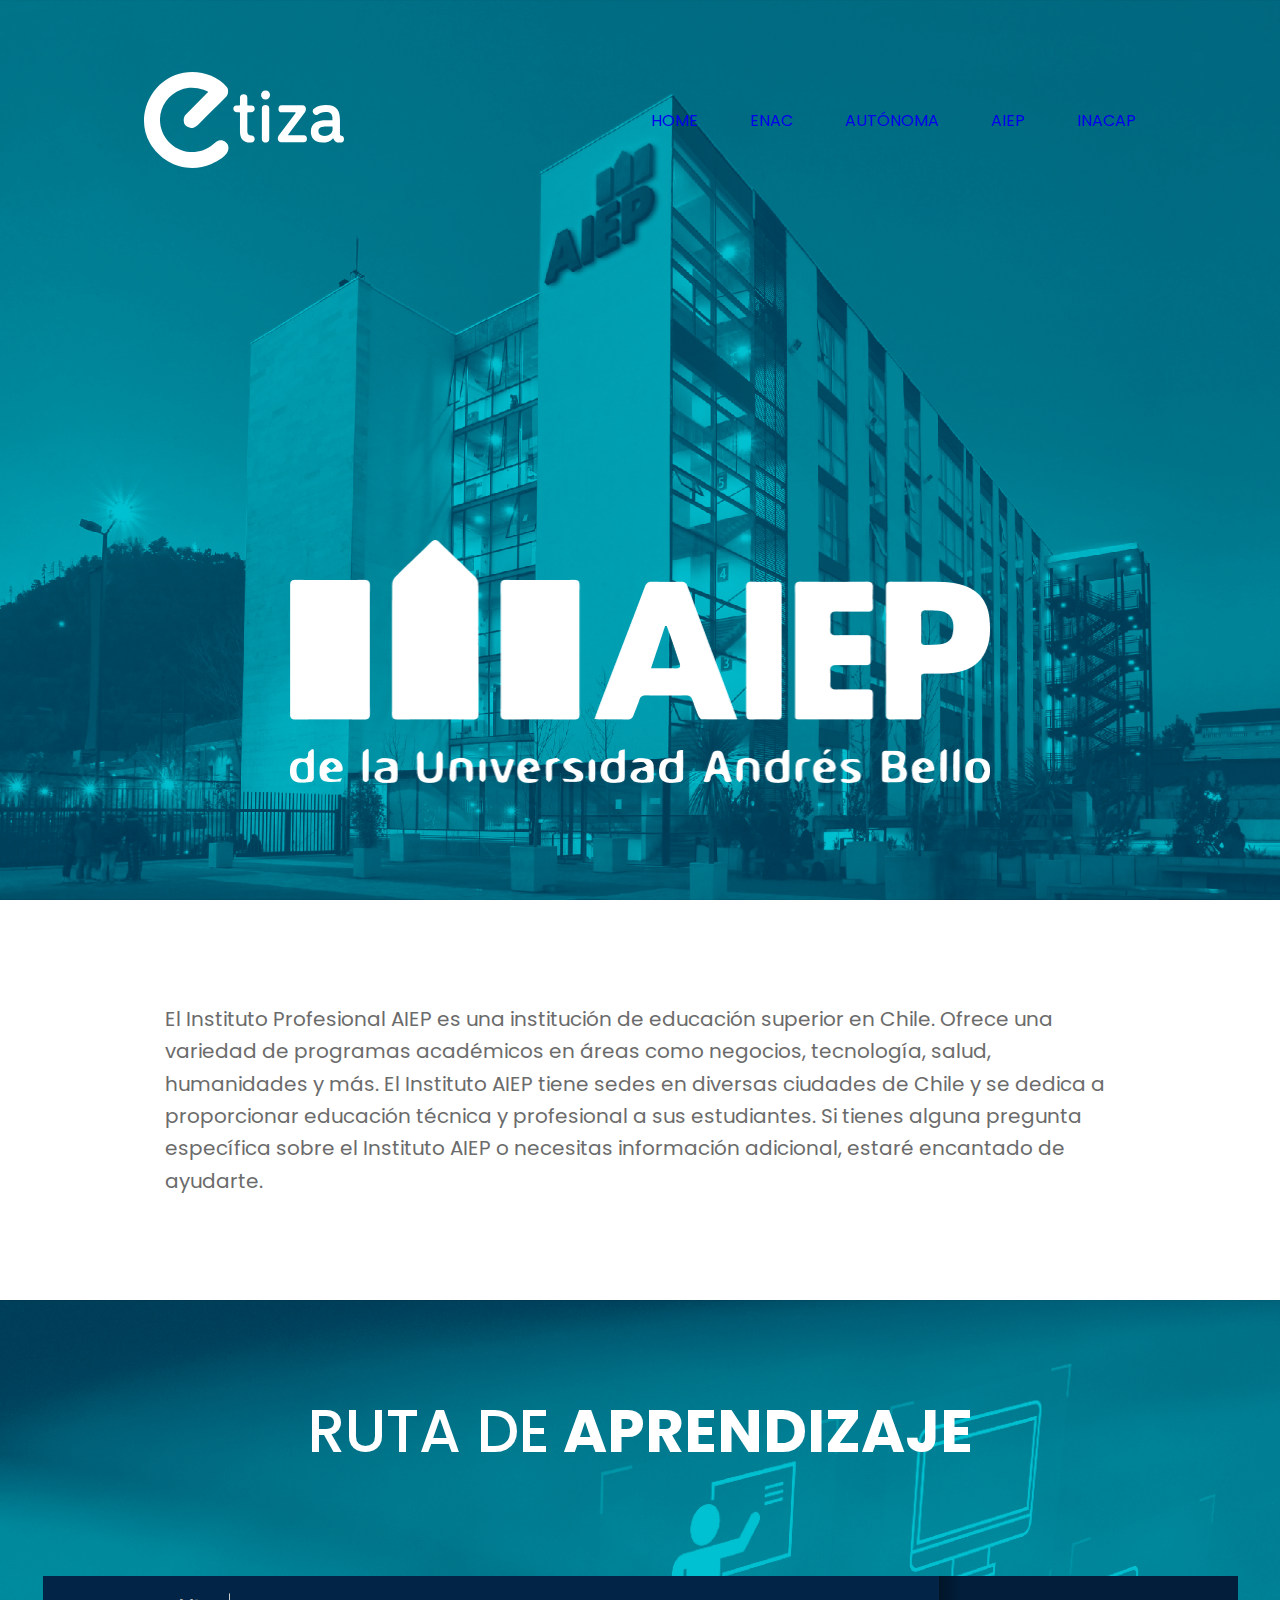
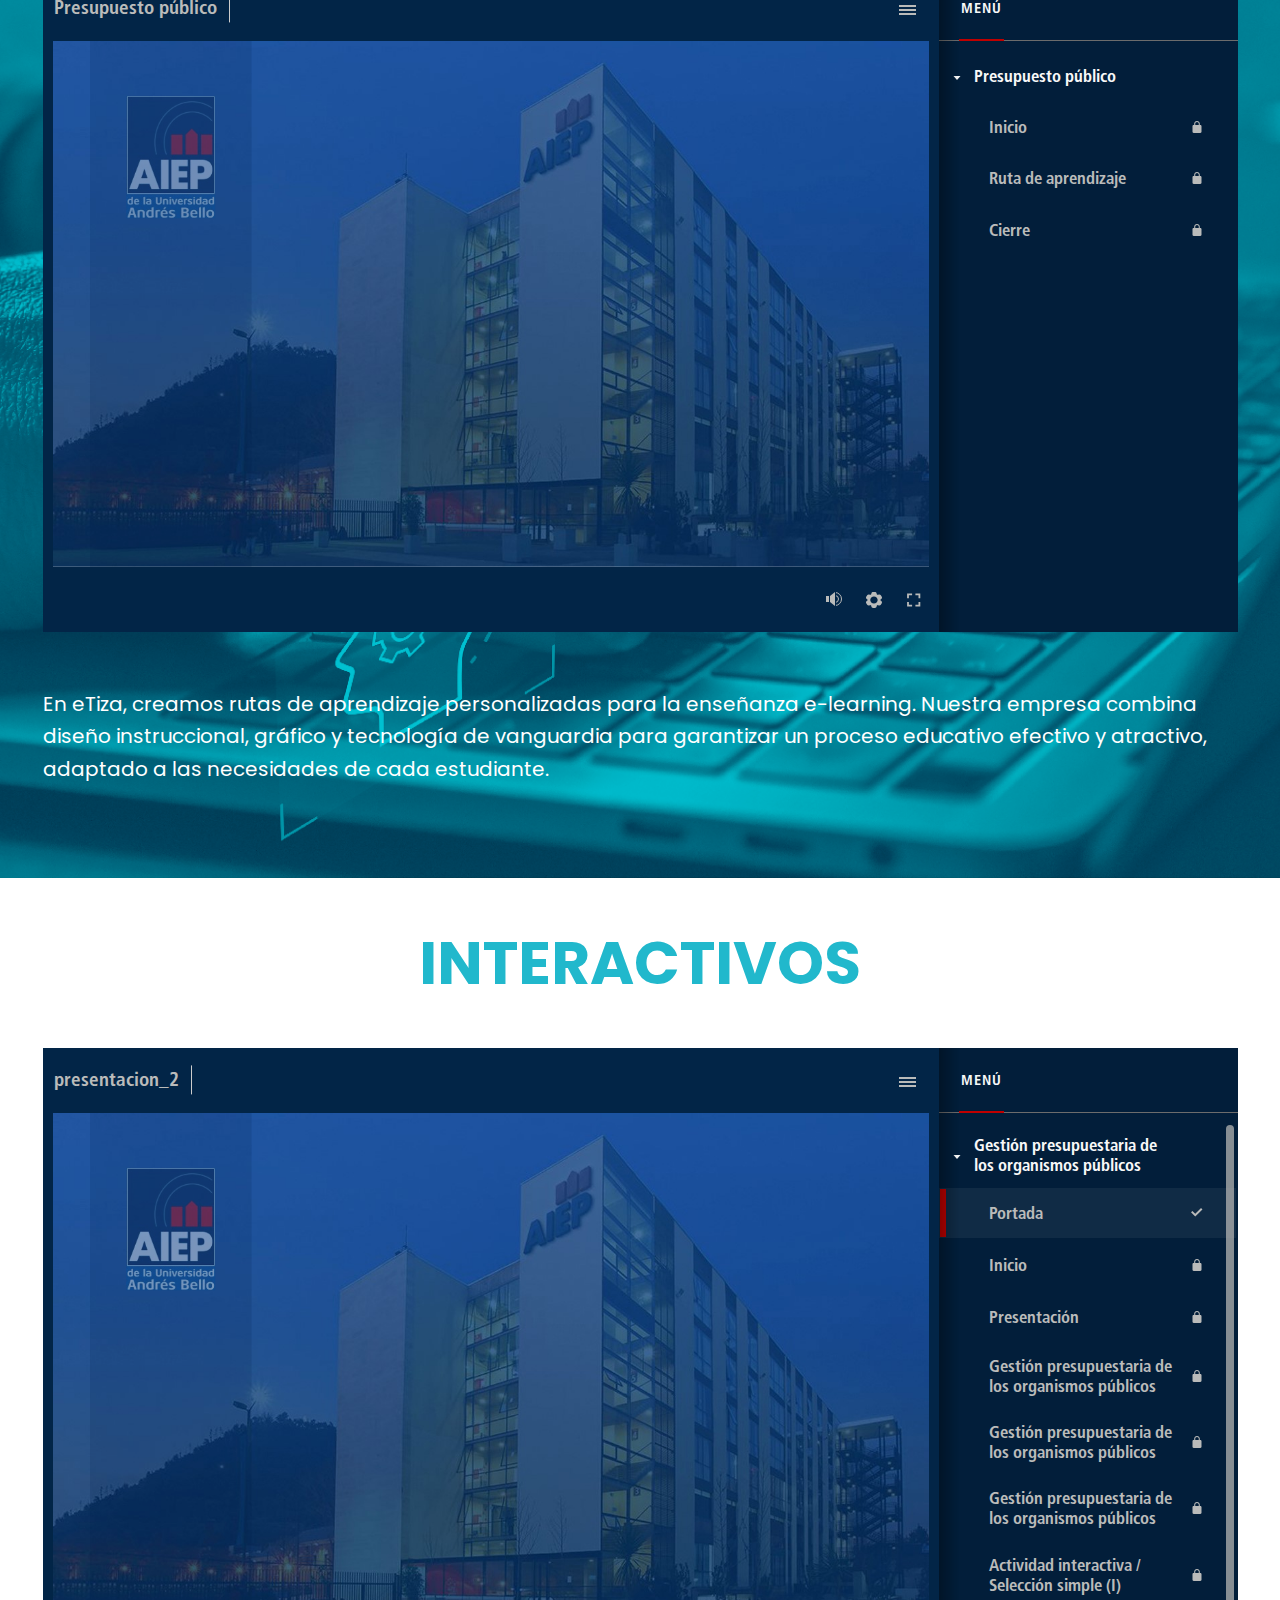
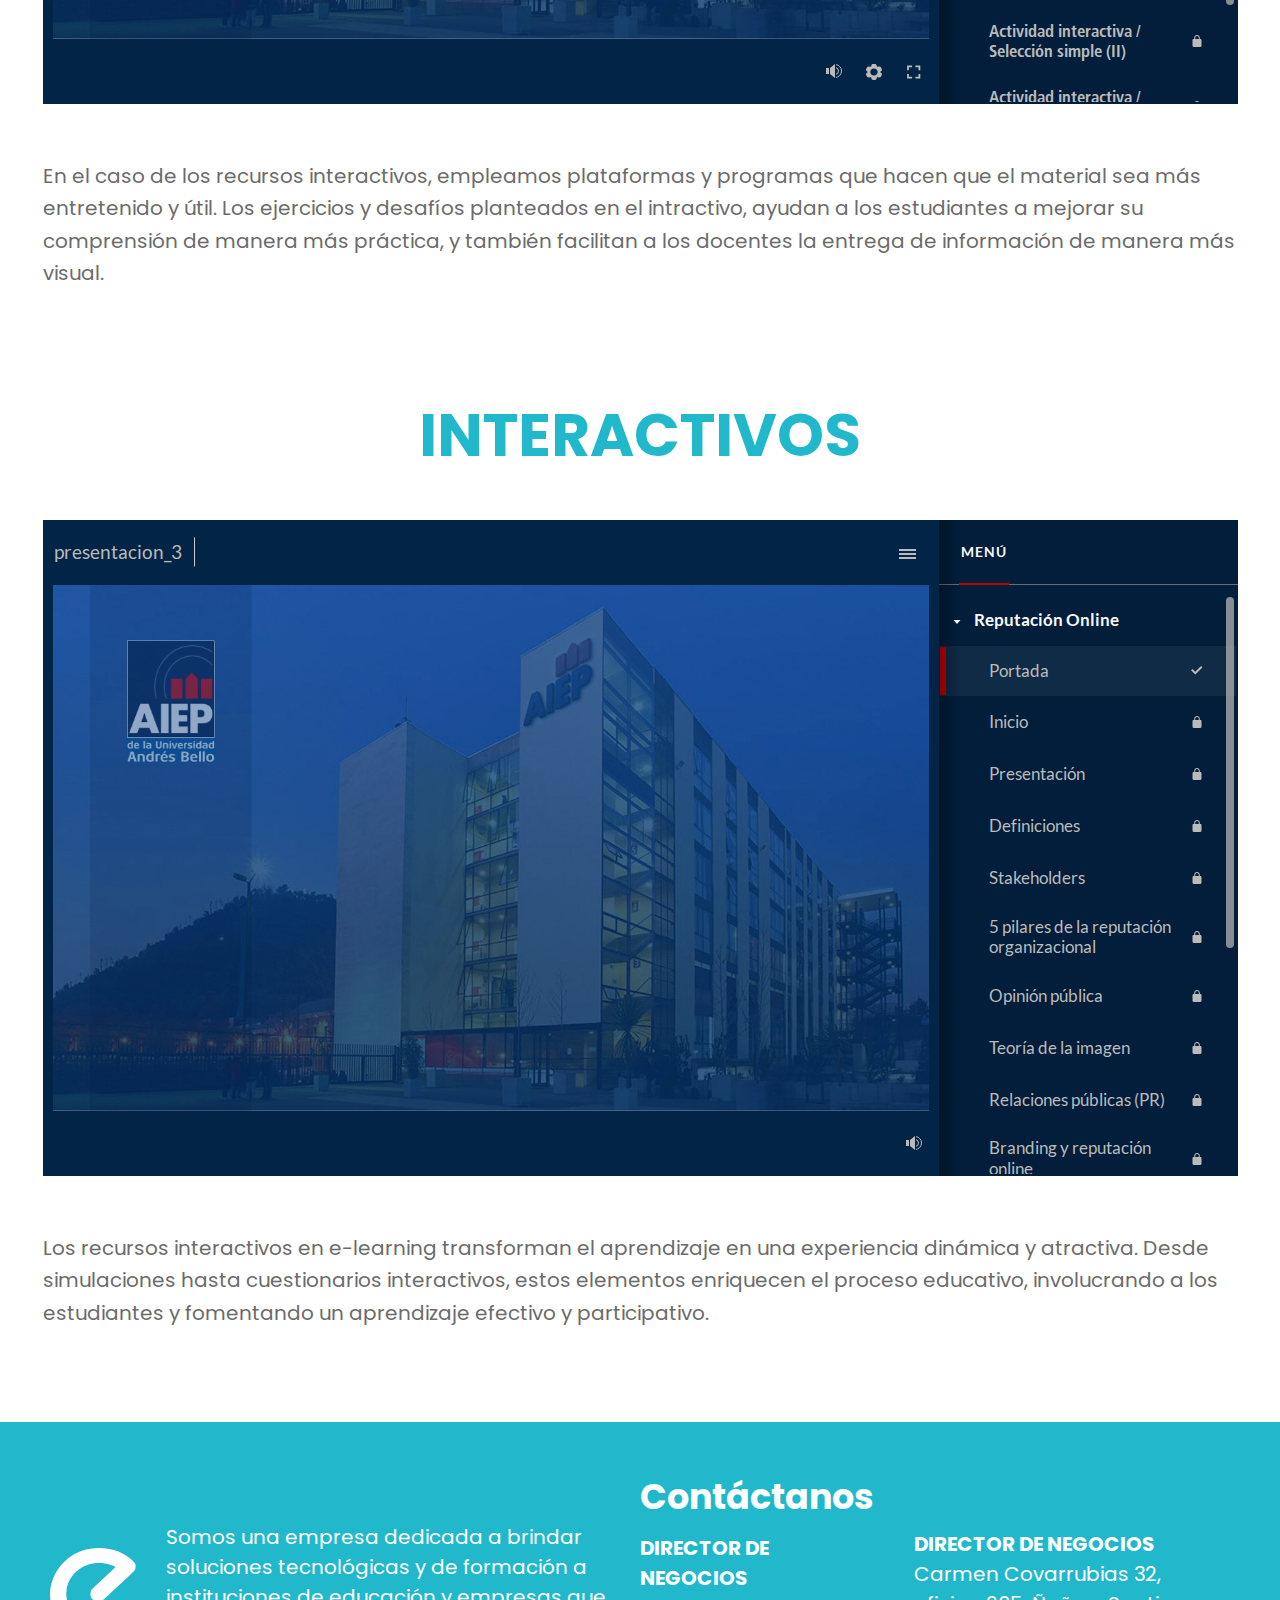
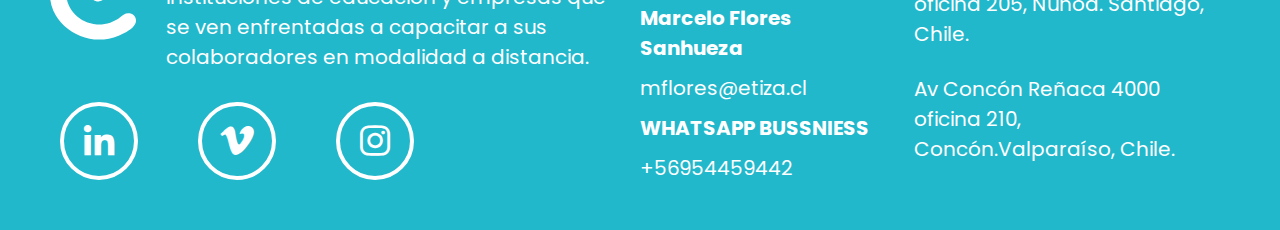
==== AIEP.html @ 7bf3a485 "Primer Commit" ====
<!DOCTYPE html>
<html lang="en">
<head>
    <meta charset="UTF-8">
    <meta name="viewport" content="width=device-width, initial-scale=1.0">
    <title>ETIZA - Portafolio</title>
    <link rel="stylesheet" href="style.css">
    <link href='https://unpkg.com/boxicons@2.1.4/css/boxicons.min.css' rel='stylesheet'>
</head>
<body>
    
   

<!--inicio header y cabezera-->

<header class="myheader">
    <div class="container_logo">
        <img class="iconoheader" src="LOGO_BLANCO.svg">
    <a href="#" class="logo"></a>
    </div>

    <div class="toogle"></div>

    <ul class="menu">
        <li><a href="index.html">home</a></li>
        <li><a href="enac.html">ENAC</a></li>
        <li><a href="autonoma.html">AUTÓNOMA</a></li>
        <li><a href="AIEP.html">AIEP</a></li>
        <li><a href="INACAP.html">INACAP</a></li>
    </ul>
</header> 

<section class="banner_aiep">
    <div class="texto-banner">
        <img src="LOGO AIEP.png">
    </div>

</section>


<!--final header y cabezera-->






<!--inicio descripción-->

<section class="descripción">
    <p>El Instituto Profesional AIEP es una institución de educación superior en Chile. Ofrece una variedad de programas académicos en áreas como negocios, tecnología, salud, humanidades y más. El Instituto AIEP tiene sedes en diversas ciudades de Chile y se dedica a proporcionar educación técnica y profesional a sus estudiantes. Si tienes alguna pregunta específica sobre el Instituto AIEP o necesitas información adicional, estaré encantado de ayudarte.</p>
</section>

<!--fin descripción-->


<!--inicio ruta-->

<section class="ruta">

    <div class="titulo_ruta">
        <h2>RUTA DE<span> APRENDIZAJE</span></h2>
    </div>

    <div class="ruta_de_aprendizaje">
        <iframe src="presentacion/story.html" width="1195px" height="656px" frameborder="0"></iframe>
    </div>

    <div class="texto_ruta">
    <p>En eTiza, creamos rutas de aprendizaje personalizadas para la enseñanza e-learning. Nuestra empresa combina diseño instruccional, gráfico y tecnología de vanguardia para garantizar un proceso educativo efectivo y atractivo, adaptado a las necesidades de cada estudiante.</p>
    </div>

</section>




<!--final ruta-->


<!--inicio interactivo-->

<section class="interactivo">

    <div class="titulo_interactivo">
        <h2>INTERACTIVOS</h2>
    </div>

    <div class="cuadro_interactivo">
        <iframe src="presentacion_2/story.html" width="1195px" height="656px" frameborder="0"></iframe>

    </div>

    <div class="texto_interactivo">
        <p>En el caso de los recursos interactivos, empleamos plataformas y programas que hacen que el material sea más entretenido y útil. Los ejercicios y desafíos planteados en el intractivo, ayudan a los estudiantes a mejorar su comprensión de manera más práctica, y también facilitan a los docentes la entrega de información de manera más visual.</p>
    </div>

</section>

<!--final interactivo-->


<!--inicio interactivo-->

<section class="interactivo">

    <div class="titulo_interactivo">
        <h2>INTERACTIVOS</h2>
    </div>

    <div class="cuadro_interactivo">
        <iframe src="presentacion_3/story.html" width="1195px" height="656px" frameborder="0"></iframe>

    </div>

    <div class="texto_interactivo">
        <p>Los recursos interactivos en e-learning transforman el aprendizaje en una experiencia dinámica y atractiva. Desde simulaciones hasta cuestionarios interactivos, estos elementos enriquecen el proceso educativo, involucrando a los estudiantes y fomentando un aprendizaje efectivo y participativo.</p>
    </div>

</section>

<!--final interactivo-->



<!--inicio footer-->

<section class="footer">

    <div class="footer_izq">

<div class="logoytexto">

        <div class="logo_footer">
        <img class="logo_e" src="E.svg">
        </div>

        <div class="texto_footer">
        <p>Somos una empresa dedicada a brindar soluciones tecnológicas y de formación a instituciones de educación y empresas que se ven enfrentadas a capacitar a sus colaboradores en modalidad a distancia.</p>
        </div>


    </div>

        <div class="social_footer">
            <a href="https://www.linkedin.com/company/etiza/"><i class='bx bxl-linkedin'></i></a>
            <a href="https://vimeo.com/etiza"><i class='bx bxl-vimeo' ></i></a>
            <a href="https://www.instagram.com/etiza.cl/"><i class='bx bxl-instagram' ></i></a>
        </div>

    </div>



    <div class="footer_der">

        <div class="texto_footer derecho">

            <div class="lado1">

                <div class="titulo_footer">
                <h2>Contáctanos</h2>
                </div>

                <p><span>DIRECTOR DE NEGOCIOS</span></p>
                <p><span>Marcelo Flores Sanhueza</span></p>
                <p>mflores@etiza.cl</p>

                <p><span>WHATSAPP BUSSNIESS</span></p>
                <p>+56954459442</p>

            </div>

            <div class="lado2">

                <p><span>DIRECTOR DE NEGOCIOS</span></p>
                <p>Carmen Covarrubias 32, oficina 205, Ñuñoa. Santiago, Chile.</p><br>
                <p>Av Concón Reñaca 4000 oficina 210, Concón.Valparaíso, Chile.</p>
            </div>

        </div>




    </div>




    <div class="derecha">
        
    </div>





</section>





<!--final footer-->






    <!--js de menú-->

<script src="script.js"></script>

</body>
</html>
---- style.css ----
@import url('https://fonts.googleapis.com/css2?family=Poppins:wght@300;400;500;600;700;800;900&display=swap');

*{
    margin: 0;
    padding: 0;
    box-sizing: border-box;
    font-family: 'Poppins', sans-serif;
    text-decoration: none;
    transition: all 0.5s ease;
}
:root{
    --celeste: #21B8CC;
    --gris-oscuro: #5D5D5D;
    --gris-claro: D9D9D9;
}

html{
    scroll-behavior: smooth;
}

body{
    position: relative;
    opacity: 0;
    transition: opacity 0.5s;
     /* Add this line to make sure the body can act as a reference for z-index */
}
main{
    display:block;
}


/* cabezera */

.banner{
    position: relative;
    min-height: 100vh;
    background: url(imagen2.png);
    background-size: cover;
    background-position: center;
    display: flex;
    justify-content: center;
    align-items: center;
    
}

.banner_enac{
    position: relative;
    min-height: 100vh;
    background: url(ENAC\ 1.png);
    background-size: cover;
    background-position: center;
    display: flex;
    justify-content: center;
    align-items: center; 
}

.banner_autonoma{
    position: relative;
    min-height: 100vh;
    background: url(AUTONOMA2.png);
    background-size: cover;
    background-position: center;
    display: flex;
    justify-content: center;
    align-items: center; 
}

.banner_aiep{
    position: relative;
    min-height: 100vh;
    background: url(AIEP2.png);
    background-size: cover;
    background-position: center;
    display: flex;
    justify-content: center;
    align-items: center; 
}

.banner_inacap{
    position: relative;
    min-height: 100vh;
    background: url(INACAP2.png);
    background-size: cover;
    background-position: center;
    display: flex;
    justify-content: center;
    align-items: center; 
}


.texto-banner{
    margin-top: 430px;
    height: 0 auto;
}

.texto-banner img{
    width: 700px;
}

.banner h3{
    color: #FFF;
    text-align: center;
    font-size: 40px;
    font-style: normal;
    font-weight: 400;
    line-height: normal;
    text-transform: uppercase;
    margin: 14px;
}

.banner h2{
    color: #FFF;
    text-align: center;
    font-family: Poppins;
    font-size: 40px;
    font-style: normal;
    font-weight: 700;
    line-height: normal;
    text-transform: uppercase;
    margin: 14px;
}

.banner h1{
    color: #FFF;
text-align: center;
font-family: Poppins;
font-size: 100px;
font-style: normal;
font-weight: 700;
line-height: normal;
text-transform: uppercase;
width: 977px;
height: 271px;
flex-shrink: 0;
}

header{
    position: fixed;
    width: 100%;
    top: 0;
    left: 0;
    display: flex;
    flex-direction: row;
    justify-content: space-evenly;
    padding: 20px 20px 0 20px;
    margin-bottom: 50px;
    z-index: 1000;
    gap: 30px;
}
.myheader {
    display: flex;
    flex-direction: row;
    align-content: center;
}

.toogle{
    visibility: hidden;
}

.menu ul{
    display: flex;
    flex-direction: row;
}

.menu ul li a:hover{
    font-weight: 500;
}

.container_logo {
    width: 200px;
    height: 200px;
    display: flex;
    justify-content: center;
    align-items: center;
}
.container_logo img {
    max-width: 100%;

    width: auto;
    height: auto;
}

header ul{
    align-items: flex-start;
    gap:52px;
    list-style: none;
    display: inline-flex;
    align-items: center;
}

header ul li{
    text-transform: uppercase;
}

header ul li a{
    position: relative;
    transition: all 0.2s;
}
.myheader a:visited {
    color: inherit;
    text-decoration: inherit;
}

header ul li a:hover{
    
    font-weight: bold;
}





/* quienes somos */

.quienes-somos{
    height: 750px;
    display: flex;
    justify-content: center;
    background: white;
    padding-top: 40px;
    
}
.contenido-quienes-somos{
    margin: 90px;
}

.titulo-quienes-somos h2{
    color: #6B6B6B;
    font-size: 60px;
    font-style: normal;
    font-weight: 400;
    line-height: normal;
}

.titulo-quienes-somos span{
    color: #21B8CC;
    font-family: Poppins;
    font-size: 60px;
    font-style: normal;
    font-weight: 700;
    line-height: normal;
}

.texto-quienes-somos{
    width: 583px;
    height: 246px;
    margin-right: 30px;
}

.texto-quienes-somos p{
    color: #6B6B6B;
    font-size: 20px;
    font-style: normal;
    font-weight: 400;
    line-height: 162.5%; 
}

.imagen-quienes-somos{
    margin-top: 120px;
}

.imagen-quienes-somos img{
    border-radius: 36px;
}

.pagina {
    opacity: 1;
    transition: opacity 0.5s ease-in-out;
}
.pagina.hidden {
    opacity: 0;
}

/* servicios */

.servicio{
    background: url(imagen3.png);
    background-size: cover;
    background-position: center;
    height: 1074px;
    
}

.cabezera-servicio{
    text-align: center;
    padding: 40px;
    
}

.cabezera-servicio h2{
    color: #FFF;
    text-align: center;
    font-family: Poppins;
    font-size: 60px;
    font-style: normal;
    font-weight: 400;
    line-height: normal;
    text-transform: uppercase;
}

.cabezera-servicio span{
    color: #FFF;
    font-family: Poppins;
    font-size: 60px;
    font-style: normal; 
    font-weight: 700;
    line-height: normal;
    text-transform: uppercase;
}

.contenido{
    display: flex;
    justify-content: center;   
}

.serviciobox{
    display: flex;
    justify-content: center;
    align-items: center;
    background: #6B6B6B;
    width: 580px;
    height: 338px;
    padding: 20px 20px;
    margin: 57px 30px;
    
}

.serviciobox img{
    width: 180px;
}

.izq h3{
    color: #FFF;
font-family: Poppins;
font-size: 25px;
font-style: normal;
font-weight: 700;
line-height: 162.5%; /* 40.625px */
text-transform: uppercase;
}

.izq p{
    color: #FFF;
font-family: Poppins;
font-size: 20px;
font-style: normal;
font-weight: 400;
line-height: 162.5%; /* 32.5px */
}




/* nuestros clientes */

.clientes{
    padding-bottom: 70px;
}

.titulo-cliente{
    margin: 80px ;
}

.titulo-cliente h2{
    color: #6B6B6B;
    text-align: center;
    font-family: Poppins;
    font-size: 60px;
    font-style: normal;
    font-weight: 400;
    line-height: normal;
    text-transform: uppercase;
}

.titulo-cliente span{
    color: #21B8CC;
    font-family: Poppins;
    font-size: 60px;    
    font-style: normal;
    font-weight: 700;
    line-height: normal;
    text-transform: uppercase;
}

.link-cliente{
    width: 1220px;
    margin: 0 auto;
    display: flex;
    flex-direction: row;
    justify-content: space-between;
    padding: 0 90px 0 90px;
}
.link-cliente .izquierda {
    display: flex;
    flex-direction: column;
    gap: 30px;
}
.link-cliente .derecha{
    display: flex;
    flex-direction: column;
    gap: 30px;
}
.enac a:hover{
    content: url(enac_hover.png);
    transition: all 25s ease-in;
}

.autonoma a:hover{
    content: url(autonoma_hover.png);
}

.aiep a:hover{
    content: url(aiep_hover.png);
}

.inacap a:hover{
    content: url(inacap_hover.png);
}


.titulo-exito{
    margin: 30px 80px;
    text-align: center;
}

.titulo-exito h2{
    color: #6B6B6B;
    text-align: center;
    font-family: Poppins;
    font-size: 60px;
    font-style: normal;
    font-weight: 400;
    line-height: normal;
    text-transform: uppercase;
}

.titulo-exito span{
    color: #21B8CC;
    font-family: Poppins;
    font-size: 60px;
    font-style: normal;
    font-weight: 700;
    line-height: normal;
    text-transform: uppercase;
}


.cliente-fila{
    width: 100%;
    height: 85.283px;
    display: flex;
    align-items: center;
    justify-content: center;
    padding: 40px;
}

.cliente-fila img{
    margin: 40px 20px;
    
}





/* contacto */

.contacto{
    background: #5E5E5E;
    padding: 20px 0;
    width: 100%;
    justify-content: center; /* Centra horizontalmente */
    align-items: center; /* Centra verticalmente */
    height: 90vh;
    margin: 0 auto;
    display: flex;
    flex-direction: column;
    
}

.titulo-contacto{
    
    text-align: center;
    padding: 72px;
}


.titulo-contacto h2{
    color: #FFF;
text-align: center;
font-family: Poppins;
font-size: 60px;
font-style: normal;
font-weight: 700;
line-height: normal;
text-transform: uppercase;
}


.informacion{
    width: 50%;
    display: flex;
    flex-direction: row;
    gap: 40px;
    
}

.cont_contacto{
    display: flex;
    flex-direction: row;
    gap: 40px;
}

.iconos{
    display:flex;
    flex-direction: column;
    gap: 70px;
    padding-top: 70px;
    justify-content: flex-start;
}

.titulo h3{
    color: #FFF;
font-family: Poppins;
font-size: 25px;
font-style: normal;
font-weight: 700;
line-height: 162.5%; /* 40.625px */
text-transform: uppercase;
}

.texto-informacion{
    display: flex;
    flex-direction: column;
    gap: 20px;
    

}

.texto-informacion p{
    color: #FFF;
font-family: Poppins;
font-size: 20px;
font-style: normal;
font-weight: 300;
line-height: 162.5%;
}

.texto-informacion h3{
    color: #21B8CC;
font-family: Poppins;
font-size: 20px;
font-style: normal;
font-weight: 700;
line-height: 162.5%; /* 32.5px */
}

.iconos i{
    color: #fff;
    font-size: 40px;
}

.formulario{
    width: 100%;
    display: flex;
    flex-direction: column;
    align-items: center;
}

.formulario input{
    width: 828px;
height: 70px;
flex-shrink: 0;
background: #474646;
box-shadow: none;
margin: 20px 0px;
transition: all 0.5s ease;
border-style: none;
}

.formulario input::placeholder{
    color: #FFF;
text-align: left;
font-family: Poppins;
font-size: 20px;
font-style: normal;
font-weight: 300;
line-height: normal;
text-transform: capitalize;
opacity: 0.5;
padding: 20px;
}

.formulario textarea{
    width: 828px;
height: 316px;
flex-shrink: 0;
background: #474646;
border-style: none;
}

.formulario textarea::placeholder{
    color: #FFF;
    text-align: left;
    font-family: Poppins;
    font-size: 20px;
    font-style: normal;
    font-weight: 300;
    line-height: normal;
    text-transform: capitalize;
    opacity: 0.5;
    padding: 20px;
}

.formulario input[type="submit"]{
    width: 214px;
height: 79px;
background: #21B8CC;
color: #FFF;
text-align: center;
font-family: Poppins;
font-size: 30px;
font-style: normal;
font-weight: 700;
line-height: normal;
text-transform: uppercase;
border-style: none;
}

.formulario input[type="submit"]:hover{
    background: #FFF;
    color: #21B8CC;
}

.formulario input,[type="text"]{
    font-family: Arial, sans-serif;
    font-size: 20px;
    color: #afadad;
    padding-left: 10px;
}

.formulario textarea,[type="text"]{
    font-family: Arial, sans-serif;
    font-size: 20px;
    color: #afadad;
    padding: 10px;
}



/* footer */

.footer{
    background: #21B8CC;
    display: flex;
    flex-direction: row;
    justify-content: space-evenly;
    height: auto;
    padding: 40px;
    
}

.footer_izq{
    width: 580px;
    display: flex;
    flex-direction: column;
    gap: 20px;
    padding-top: 20px;
}

.footer_der{
    width: 580px;
    display: flex;
}

.logoytexto{
    display: flex;
    flex-direction: row;
    gap: 30px;
    align-items: center;
    padding-top: 40px;
}



.texto_footer p{
    color: #FFF;
font-family: Poppins;
font-size: 20px;
font-style: normal;
font-weight: 400;
line-height: normal;
}

.texto_footer h2{
    color: #FFF;
font-family: Poppins;
font-size: 35px;
font-style: normal;
font-weight: 700;
line-height: normal;
}

.texto_footer span{
    font-weight: bolder;
}

.social_footer {
    color: #fff;
    font-size: 40px;
    gap: 60px;
    padding: 10px;
    display: flex;
    flex-direction: row;
    transition: all 0.3s ease;
}

.social_footer i{
    border: 4px solid white;
    border-radius: 50px;
    padding: 15px;
}

.social_footer a{
    color: #fff;
}

.social_footer i:hover{
    background: white;
    color: #21B8CC;
}

.derecho{
    display: flex;
    flex-direction: row;
    align-items: center;
    gap: 40px;
}

.lado1{
    display: flex;
    flex-direction: column;
    gap: 10px;
}

.lado2{
    padding-top: 40px;
}

/*_____________________________________________________________

ENAC y AUTONOMA______________

_________________________________________________________*/

/*descripcion*/

.descripción{
    width: 950px;
height: 246px;
display: flex;
justify-content: center;
align-items: center;
margin: 0 auto;
padding:  200px 0px;


}

.descripción p{
    color: #6B6B6B;
font-family: Poppins;
font-size: 20px;
font-style: normal;
font-weight: 400;
line-height: 162.5%; /* 32.5px */
}


/*animaciones*/

.animaciones{
    position: relative;
    min-height: 100vh;
    background: url(imagen3.png);
    background-size: cover;
    background-position: center;
}

.titulo_animaciones{
    text-align: center;
    padding: 40px;
}

.titulo_animaciones span{
    color: #FFF;
    text-align: center;
    font-family: Poppins;
    font-size: 60px;
    font-style: normal;
    font-weight: 700;
    line-height: normal;
    text-transform: uppercase;
}

.titulo_animaciones h2{
    color: #FFF;
font-family: Poppins;
font-size: 60px;
font-style: normal;
font-weight: 400;
line-height: normal;
text-transform: uppercase;
}

.videos{
    width: 1195px;
    height: 656px;
    margin: 0 auto;
}

.texto_animaciones{
    width: 1195px;
    height: 246px;
    margin: 0 auto;
    padding: 56px 0;
}

.texto_animaciones p{
    color: #FFF;
font-family: Poppins;
font-size: 20px;
font-style: normal;
font-weight: 400;
line-height: 162.5%; /* 32.5px */
}

/*interactivo*/

.titulo_interactivo{
    text-align: center;
    padding: 40px;
}

.titulo_interactivo h2{
    color: #21B8CC;
text-align: center;
font-family: Poppins;
font-size: 60px;
font-style: normal;
font-weight: 700;
line-height: normal;
text-transform: uppercase;
}

.titulo_interactivo span{
    color: #666;
font-family: Poppins;
font-size: 60px;
font-style: normal;
font-weight: 400;
line-height: normal;
text-transform: uppercase;
}

.cuadro_interactivo{
    width: 1195px;
    height: 656px;
    margin: 0 auto;
}

.texto_interactivo{
    width: 1195px;
    height: 246px;
    margin: 0 auto;
    padding: 56px 0;
}

.texto_interactivo p{
    color: #6B6B6B;
font-family: Poppins;
font-size: 20px;
font-style: normal;
font-weight: 400;
line-height: 162.5%; /* 32.5px */
}


/*infografia*/

.titulo_infografia{
    text-align: center;
    padding: 40px;
}

.titulo_infografia h2{
    color: #21B8CC;
text-align: center;
font-family: Poppins;
font-size: 60px;
font-style: normal;
font-weight: 700;
line-height: normal;
text-transform: uppercase;
}

.pdf{
    display: flex;
    gap: 25px;
    justify-content: center;
}

.texto_infografia{
    width: 1195px;
    height: 246px;
    margin: 0 auto;
    padding: 56px 0;
}

.texto_infografia p{
    color: #6B6B6B;
font-family: Poppins;
font-size: 20px;
font-style: normal;
font-weight: 400;
line-height: 162.5%; /* 32.5px */
}

.pdf_cuadro img{
    transition: transform 0.2s;
}

.pdf_cuadro img:hover{
    transform: scale(0.9); 
}




/*apuntes*/

.titulo_apuntes{
    text-align: center;
    padding: 40px;
}

.titulo_apuntes h2{
    color: #5E5E5E;
text-align: center;
font-family: Poppins;
font-size: 60px;
font-style: normal;
font-weight: 500;
line-height: normal;
text-transform: uppercase;
}

.titulo_apuntes span{
    color: #21B8CC;
font-family: Poppins;
font-size: 60px;
font-style: normal;
font-weight: 700;
line-height: normal;
text-transform: uppercase;
}

.texto_apuntes{
    width: 1195px;
    height: 246px;
    margin: 0 auto;
    padding: 56px 0;
}

.texto_apuntes p{
    color: #6B6B6B;
font-family: Poppins;
font-size: 20px;
font-style: normal;
font-weight: 400;
line-height: 162.5%; /* 32.5px */
}

/*_____________________________________________________________

AIEP______________

_________________________________________________________*/

.ruta{
    
    min-height: 100vh;
    background: url(imagen3.png);
    background-size: cover;
    background-position: center;
    padding-top: 30px;
}

.titulo_ruta{
    width: 1195px;
    height: 246px;
    margin: 0 auto;
    padding: 56px 0;
}

.titulo_ruta h2{
    color: #fff;
text-align: center;
font-family: Poppins;
font-size: 60px;
font-style: normal;
font-weight: 500;
line-height: normal;
text-transform: uppercase;
}

.titulo_ruta span{
    color: #fff;
font-family: Poppins;
font-size: 60px;
font-style: normal;
font-weight: 700;
line-height: normal;
text-transform: uppercase;
}

.ruta_de_aprendizaje{
    width: 1195px;
    height: 656px;
    margin: 0 auto;
}

.texto_ruta{
    width: 1195px;
    height: 246px;
    margin: 0 auto;
    padding: 56px 0;
}

.texto_ruta p{
    color: #FFF;
font-family: Poppins;
font-size: 20px;
font-style: normal;
font-weight: 400;
line-height: 162.5%; /* 32.5px */
}


/*_____________________________________________________________

INACAP______________

_________________________________________________________*/

.titulo_articulate{
    width: 100%;
    height: 246px;
    display: flex;
    flex-direction: column;
    padding: 56px 0;
    align-items: center;
    justify-content: center;
    align-content: center;
}

.titulo_articulate h2{
    color: #666;
font-family: Poppins;
font-size: 60px;
font-style: normal;
font-weight: 400;
line-height: normal;
text-transform: uppercase;
}

.titulo_articulate span{
    color: #21B8CC;
text-align: center;
font-family: Poppins;
font-size: 60px;
font-style: normal;
font-weight: 700;
line-height: normal;
text-transform: uppercase;
}

/*_____________________________________________________________

______________MOVIL______________

_________________________________________________________*/

@media (max-width: 1024px){

    /*H E A D E R*/

    .texto-banner h3{
color: #FFF;
text-align: center;
font-family: Poppins;
font-size: 21.574px;
font-style: normal;
font-weight: 400;
line-height: normal;
text-transform: uppercase;
align-content: center;
justify-content: center;
    }

    .texto-banner h2{
        color: #FFF;
text-align: center;
font-family: Poppins;
font-size: 21.574px;
font-style: normal;
font-weight: 700;
line-height: normal;
text-transform: uppercase;
    }

    .texto-banner h1{
        color: #FFF;

text-align: center;
font-family: Poppins;
font-size: 40.991px;
font-style: normal;
font-weight: 700;
line-height: normal;
text-transform: uppercase;
    }

    header{
        position: fixed;
        width: auto;
        top: 0;
        left: 0;
        display: flex;
        flex-direction: row;
        justify-content: space-between;
        padding: 20px 20px 0 20px;
        margin-bottom: 50px;
        z-index: 1000;
        gap: 30px;
        align-items: center;
    }
    .myheader {
        display: flex;
        position: absolute;
        
        
        
    }
    .toogle{
        visibility: visible;
        z-index: 10000;
        position: absolute;
        padding: 50px;
        display: flex;
        justify-content: flex-end;
        position: absolute;
        right: 0;
        

    }

    .toogle i{
        font-size: 70px;
        color: #fff;
    }

    .menu{
    visibility: hidden;
}

    .menu li ul{
        font-size: 30px;
}

    .menu ul{
        display: flex;
        flex-direction: row;
    }
    
    .menu ul li a:hover{
        font-weight: 500;
    }
    
    .container_logo {
        width: 200px;
        height: 200px;
        display: flex;
        padding-left: 30px;
        align-items: center;
        justify-content: flex-start; 
        
    }
    .container_logo img {
        max-width: 100%;
    
        width: auto;
        height: auto;
    }
    
    header ul{
        
        gap:30px;
        list-style: none;
        display: inline-flex;
        align-items: center;
    }
    
    header ul li{
        text-transform: uppercase;
    }
    
    header ul li a{
        position: relative;
        transition: all 0.2s;
    }
    .myheader a:visited {
        color: inherit;
        text-decoration: inherit;
    }
    
    header ul li a:hover{
        
        font-weight: bold;
    }
    
    /*QUIENES SOMOS*/
 
    .quienes-somos{
        display: block;
        flex-direction: column;
        height: auto;
        align-items: CENTER;
        justify-content: center;
        text-align: center;
    }

    .titulo-quienes-somos{
        margin-bottom: 40px;
    }
 
}
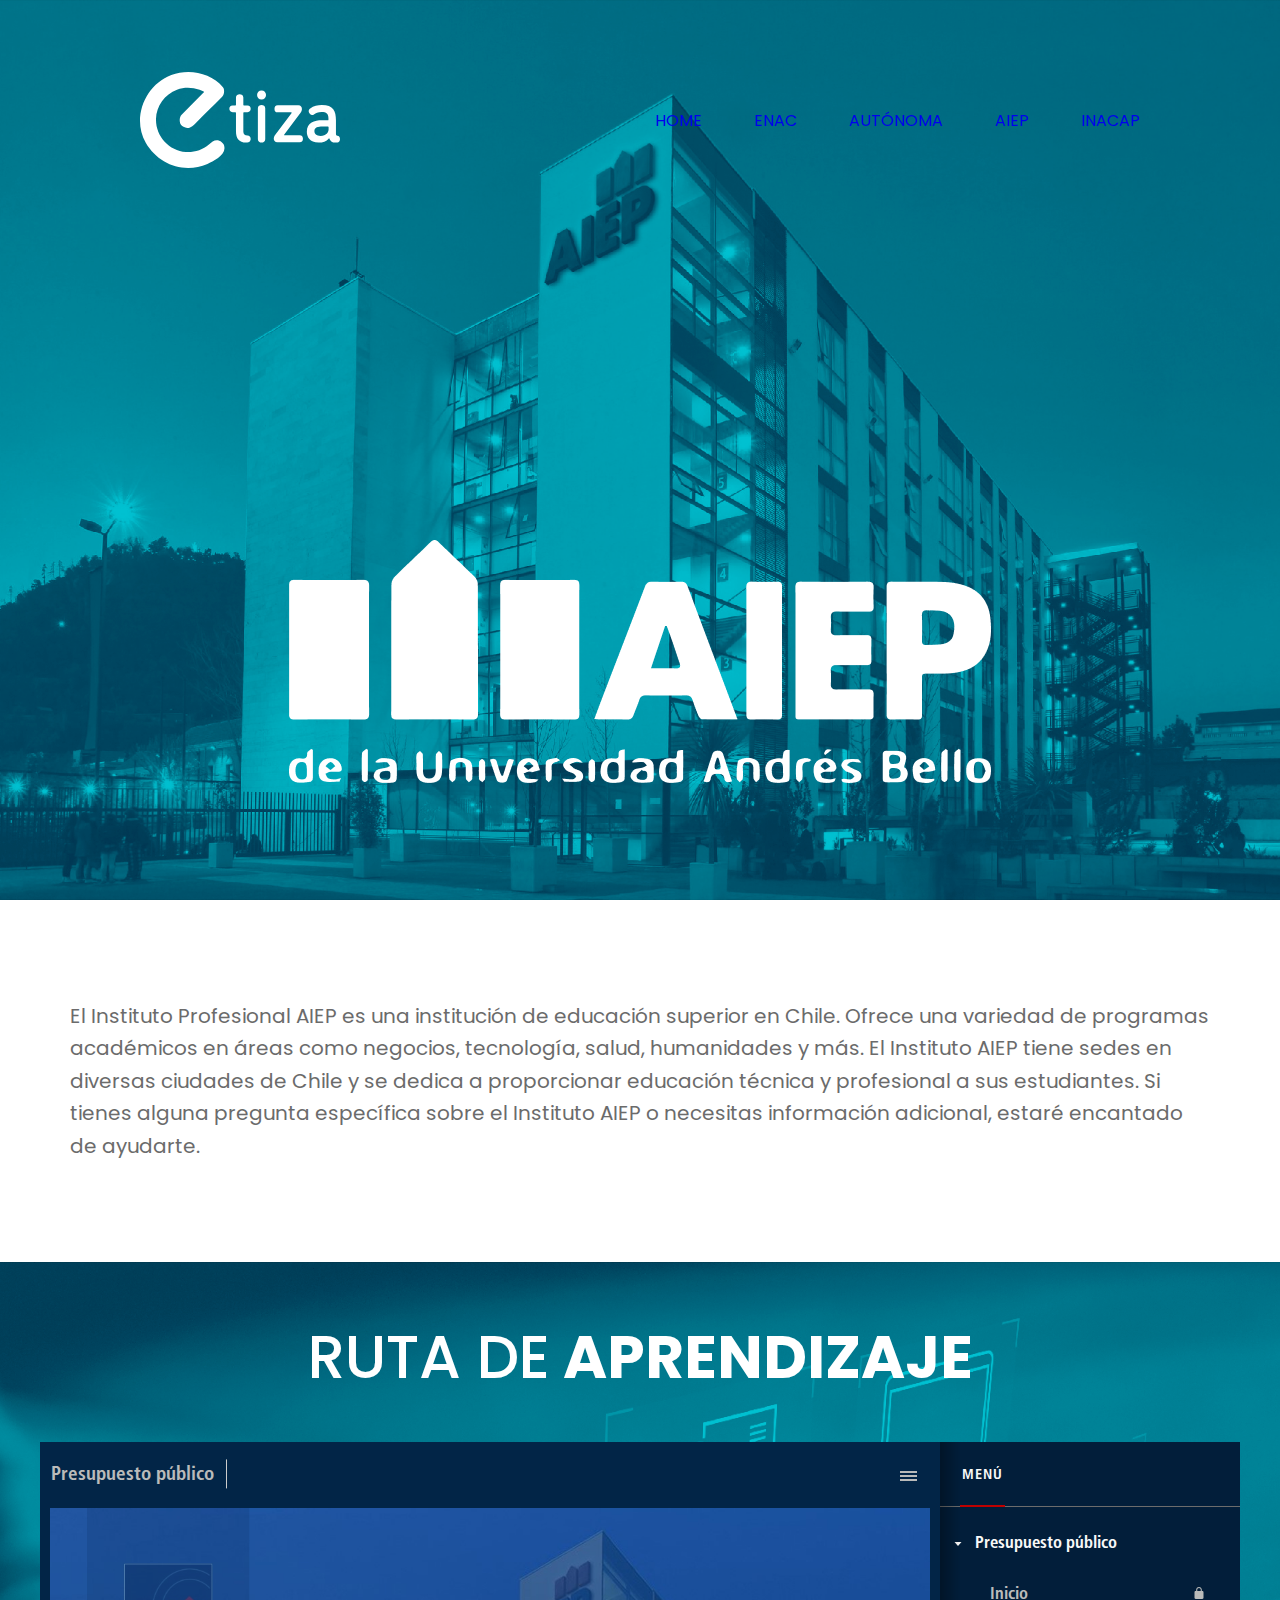
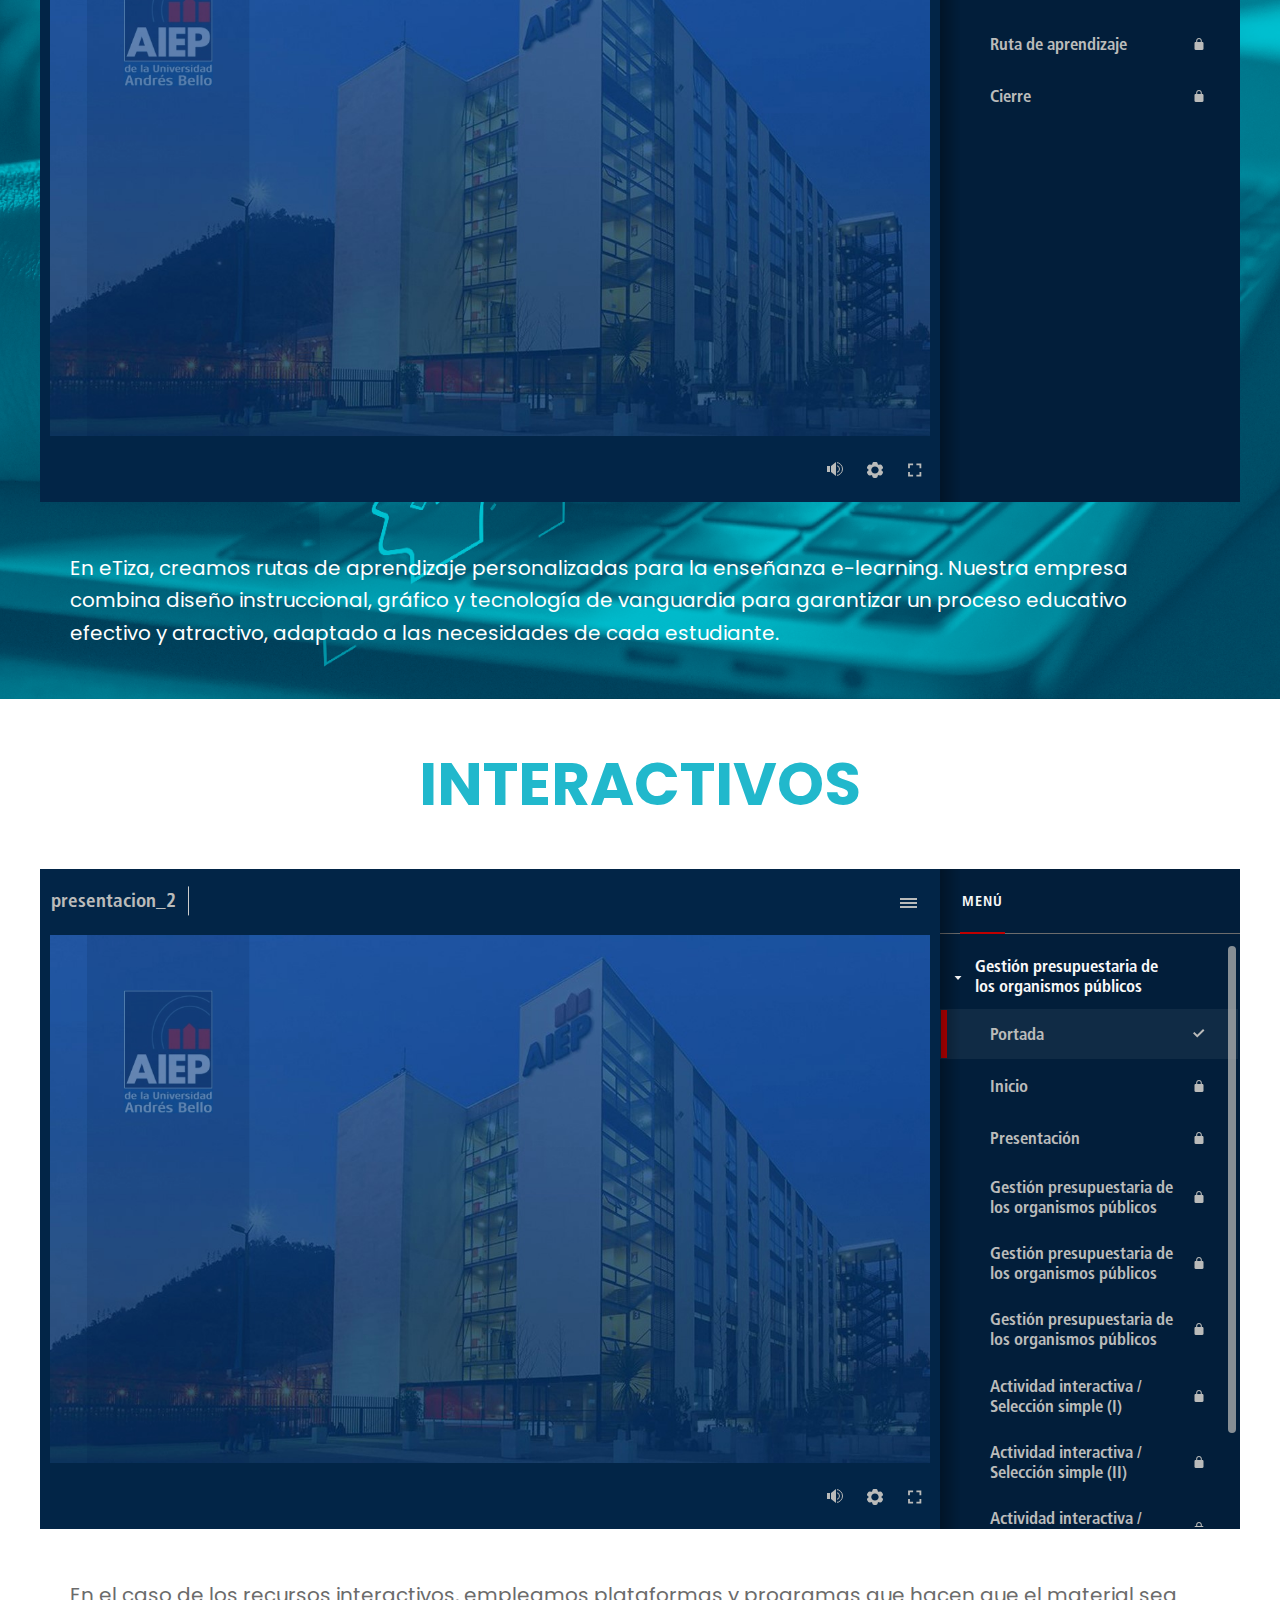
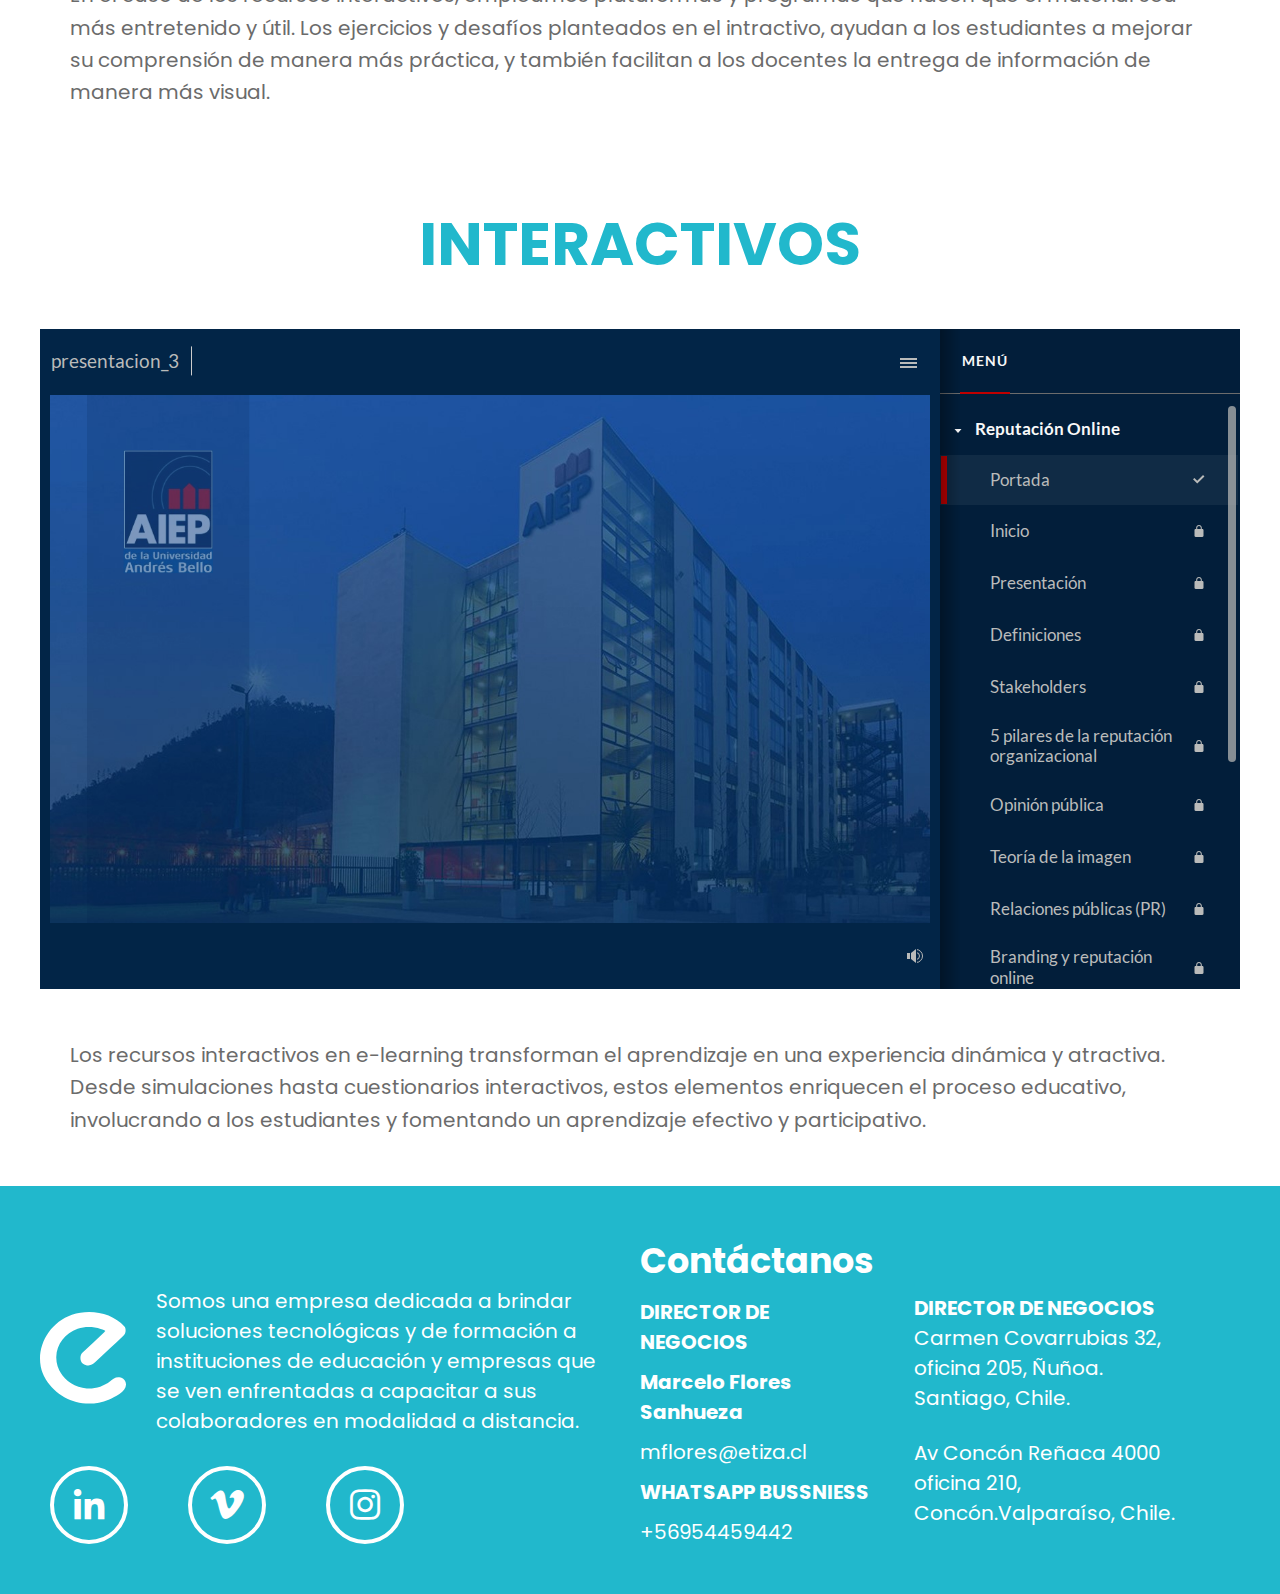
==== commit 75fc1cc3: "Portafolio" ====
--- a/AIEP.html
+++ b/AIEP.html
@@ -8,18 +8,17 @@
     <link href='https://unpkg.com/boxicons@2.1.4/css/boxicons.min.css' rel='stylesheet'>
 </head>
 <body>
-    
-   
+
 
 <!--inicio header y cabezera-->
 
 <header class="myheader">
     <div class="container_logo">
         <img class="iconoheader" src="LOGO_BLANCO.svg">
-    <a href="#" class="logo"></a>
-    </div>
-
-    <div class="toogle"></div>
+    <a href="#" class="logo"></i></a>
+    </div>
+
+    <div class="toogle"><i class='bx bx-menu'></i></div>
 
     <ul class="menu">
         <li><a href="index.html">home</a></li>
@@ -62,8 +61,8 @@
         <h2>RUTA DE<span> APRENDIZAJE</span></h2>
     </div>
 
-    <div class="ruta_de_aprendizaje">
-        <iframe src="presentacion/story.html" width="1195px" height="656px" frameborder="0"></iframe>
+    <div class="rutadeaprendizaje">
+        <iframe class="story" src="presentacion/story.html" frameborder="0"></iframe>
     </div>
 
     <div class="texto_ruta">
@@ -87,7 +86,7 @@
     </div>
 
     <div class="cuadro_interactivo">
-        <iframe src="presentacion_2/story.html" width="1195px" height="656px" frameborder="0"></iframe>
+        <iframe class="story" src="presentacion_2/story.html" frameborder="0"></iframe>
 
     </div>
 
@@ -109,7 +108,7 @@
     </div>
 
     <div class="cuadro_interactivo">
-        <iframe src="presentacion_3/story.html" width="1195px" height="656px" frameborder="0"></iframe>
+        <iframe class="story" src="presentacion_3/story.html" frameborder="0"></iframe>
 
     </div>
 
--- a/style.css
+++ b/style.css
@@ -40,7 +40,8 @@
     display: flex;
     justify-content: center;
     align-items: center;
-    
+    width: 100%;
+    flex-direction: column;
 }
 
 .banner_enac{
@@ -73,7 +74,7 @@
     background-position: center;
     display: flex;
     justify-content: center;
-    align-items: center; 
+    align-items: center;
 }
 
 .banner_inacap{
@@ -94,7 +95,7 @@
 }
 
 .texto-banner img{
-    width: 700px;
+    width: 100%;
 }
 
 .banner h3{
@@ -129,17 +130,16 @@
 font-weight: 700;
 line-height: normal;
 text-transform: uppercase;
-width: 977px;
-height: 271px;
 flex-shrink: 0;
 }
 
-header{
+
+.myheader {
+    display: flex;
+    flex-direction: row;
+    align-content: center;
     position: fixed;
     width: 100%;
-    top: 0;
-    left: 0;
-    display: flex;
     flex-direction: row;
     justify-content: space-evenly;
     padding: 20px 20px 0 20px;
@@ -147,11 +147,6 @@
     z-index: 1000;
     gap: 30px;
 }
-.myheader {
-    display: flex;
-    flex-direction: row;
-    align-content: center;
-}
 
 .toogle{
     visibility: hidden;
@@ -213,15 +208,16 @@
 /* quienes somos */
 
 .quienes-somos{
-    height: 750px;
+    height: auto;
     display: flex;
     justify-content: center;
     background: white;
-    padding-top: 40px;
+    padding: 20px 0;
+    
     
 }
 .contenido-quienes-somos{
-    margin: 90px;
+    margin: 50px 30px;
 }
 
 .titulo-quienes-somos h2{
@@ -242,9 +238,10 @@
 }
 
 .texto-quienes-somos{
-    width: 583px;
-    height: 246px;
-    margin-right: 30px;
+    width: 100%;
+    display: flex;
+    flex-direction: column;
+
 }
 
 .texto-quienes-somos p{
@@ -256,7 +253,7 @@
 }
 
 .imagen-quienes-somos{
-    margin-top: 120px;
+    margin-top: 10px;
 }
 
 .imagen-quienes-somos img{
@@ -277,14 +274,15 @@
     background: url(imagen3.png);
     background-size: cover;
     background-position: center;
-    height: 1074px;
-    
+    height: auto;
+    display: flex;
+    flex-direction: column;
+    padding-bottom: 40px;
 }
 
 .cabezera-servicio{
     text-align: center;
     padding: 40px;
-    
 }
 
 .cabezera-servicio h2{
@@ -310,7 +308,15 @@
 
 .contenido{
     display: flex;
-    justify-content: center;   
+    justify-content: center;
+    gap: 20px;
+}
+
+.columna{
+    display: flex;
+    flex-direction: column;
+    padding: 0;
+    margin: 0;
 }
 
 .serviciobox{
@@ -320,15 +326,17 @@
     background: #6B6B6B;
     width: 580px;
     height: 338px;
-    padding: 20px 20px;
-    margin: 57px 30px;
-    
+    margin: 20px 0 20px 0 ;
 }
 
 .serviciobox img{
     width: 180px;
 }
 
+
+
+
+
 .izq h3{
     color: #FFF;
 font-family: Poppins;
@@ -355,10 +363,18 @@
 
 .clientes{
     padding-bottom: 70px;
+    display: flex;
+    flex-direction: column;
+    width: 100%;
+    justify-content: center;
 }
 
 .titulo-cliente{
+    width: 100%;
     margin: 80px ;
+    display: flex;
+    flex-direction: column;
+    justify-content: center;
 }
 
 .titulo-cliente h2{
@@ -383,22 +399,25 @@
 }
 
 .link-cliente{
-    width: 1220px;
-    margin: 0 auto;
+    width: 100%;
     display: flex;
     flex-direction: row;
-    justify-content: space-between;
-    padding: 0 90px 0 90px;
+    justify-content: center;
+    gap: 50px;
 }
 .link-cliente .izquierda {
     display: flex;
     flex-direction: column;
-    gap: 30px;
+    gap: 50px;
+    justify-content: center;
+    width: auto;
 }
 .link-cliente .derecha{
     display: flex;
     flex-direction: column;
-    gap: 30px;
+    gap: 50px;
+    width: auto;
+    justify-content: center;
 }
 .enac a:hover{
     content: url(enac_hover.png);
@@ -654,9 +673,10 @@
     background: #21B8CC;
     display: flex;
     flex-direction: row;
-    justify-content: space-evenly;
+    justify-content: center;
     height: auto;
     padding: 40px;
+    gap: 40px;
     
 }
 
@@ -756,13 +776,12 @@
 /*descripcion*/
 
 .descripción{
-    width: 950px;
-height: 246px;
 display: flex;
+flex-direction: column;
 justify-content: center;
 align-items: center;
 margin: 0 auto;
-padding:  200px 0px;
+padding:  100px 70px;
 
 
 }
@@ -781,15 +800,15 @@
 
 .animaciones{
     position: relative;
-    min-height: 100vh;
+    max-height: auto;
     background: url(imagen3.png);
     background-size: cover;
     background-position: center;
+    padding: 30px 0 30px 0;
 }
 
 .titulo_animaciones{
     text-align: center;
-    padding: 40px;
 }
 
 .titulo_animaciones span{
@@ -814,16 +833,24 @@
 }
 
 .videos{
-    width: 1195px;
-    height: 656px;
-    margin: 0 auto;
+    width: 100%;
+    height: auto;
+    display: flex;
+    flex-direction: column;
+    align-items: center;
+}
+
+.contenedor-video{
+    display: flex;
+    flex-direction: column;
+    width: 80%;
 }
 
 .texto_animaciones{
-    width: 1195px;
-    height: 246px;
-    margin: 0 auto;
-    padding: 56px 0;
+    display: flex;
+    flex-direction: column;
+    padding:  30px 70px;
+    width: 100%;
 }
 
 .texto_animaciones p{
@@ -864,16 +891,25 @@
 }
 
 .cuadro_interactivo{
-    width: 1195px;
-    height: 656px;
-    margin: 0 auto;
+    width: 100%;
+    height: auto;
+    display: flex;
+    flex-direction: column;
+    align-items: center;
+}
+
+.genially{
+    display: flex;
+    flex-direction: column;
+    width: 80%;
+    padding: 30px;
 }
 
 .texto_interactivo{
-    width: 1195px;
-    height: 246px;
-    margin: 0 auto;
-    padding: 56px 0;
+    display: flex;
+    flex-direction: column;
+    padding:  50px 70px;
+    width: 100%;
 }
 
 .texto_interactivo p{
@@ -911,10 +947,10 @@
 }
 
 .texto_infografia{
-    width: 1195px;
-    height: 246px;
-    margin: 0 auto;
-    padding: 56px 0;
+    display: flex;
+    flex-direction: column;
+    padding:  50px 70px;
+    width: 100%;
 }
 
 .texto_infografia p{
@@ -966,10 +1002,10 @@
 }
 
 .texto_apuntes{
-    width: 1195px;
-    height: 246px;
-    margin: 0 auto;
-    padding: 56px 0;
+    width: 100%;
+    display: flex;
+    flex-direction: column;
+    padding:  50px 70px;
 }
 
 .texto_apuntes p{
@@ -988,8 +1024,7 @@
 _________________________________________________________*/
 
 .ruta{
-    
-    min-height: 100vh;
+    height: auto;
     background: url(imagen3.png);
     background-size: cover;
     background-position: center;
@@ -997,10 +1032,10 @@
 }
 
 .titulo_ruta{
-    width: 1195px;
-    height: 246px;
-    margin: 0 auto;
-    padding: 56px 0;
+    width: 100%;
+    display: flex;
+    flex-direction: column;
+    padding: 20px 0 40px 0;
 }
 
 .titulo_ruta h2{
@@ -1024,17 +1059,24 @@
 text-transform: uppercase;
 }
 
-.ruta_de_aprendizaje{
-    width: 1195px;
-    height: 656px;
-    margin: 0 auto;
+.rutadeaprendizaje{
+    width: 100%;
+    height: auto;
+    display: flex;
+    flex-direction: column;
+    align-items: center;
+}
+
+.story{
+    width: 1200px;
+    height: 660px;
 }
 
 .texto_ruta{
-    width: 1195px;
-    height: 246px;
-    margin: 0 auto;
-    padding: 56px 0;
+    width: 100%;
+    display: flex;
+    flex-direction: column;
+    padding:  50px 70px;
 }
 
 .texto_ruta p{
@@ -1052,6 +1094,9 @@
 INACAP______________
 
 _________________________________________________________*/
+
+
+
 
 .titulo_articulate{
     width: 100%;
@@ -1087,13 +1132,17 @@
 
 /*_____________________________________________________________
 
-______________MOVIL______________
+______________TABLET______________
 
 _________________________________________________________*/
 
+
+
+
 @media (max-width: 1024px){
 
     /*H E A D E R*/
+
 
     .texto-banner h3{
 color: #FFF;
@@ -1109,7 +1158,7 @@
     }
 
     .texto-banner h2{
-        color: #FFF;
+color: #FFF;
 text-align: center;
 font-family: Poppins;
 font-size: 21.574px;
@@ -1121,8 +1170,7 @@
 
     .texto-banner h1{
         color: #FFF;
-
-text-align: center;
+        text-align: center;
 font-family: Poppins;
 font-size: 40.991px;
 font-style: normal;
@@ -1131,27 +1179,20 @@
 text-transform: uppercase;
     }
 
-    header{
-        position: fixed;
-        width: auto;
-        top: 0;
-        left: 0;
+    .myheader {
         display: flex;
+        width: 100%;
         flex-direction: row;
-        justify-content: space-between;
+        justify-content: center;
         padding: 20px 20px 0 20px;
         margin-bottom: 50px;
         z-index: 1000;
-        gap: 30px;
+        gap: 20px;
         align-items: center;
-    }
-    .myheader {
-        display: flex;
         position: absolute;
-        
-        
-        
-    }
+    }
+
+
     .toogle{
         visibility: visible;
         z-index: 10000;
@@ -1191,20 +1232,17 @@
         width: 200px;
         height: 200px;
         display: flex;
-        padding-left: 30px;
         align-items: center;
         justify-content: flex-start; 
         
     }
     .container_logo img {
-        max-width: 100%;
-    
-        width: auto;
+        width: 100%;
         height: auto;
     }
     
+    
     header ul{
-        
         gap:30px;
         list-style: none;
         display: inline-flex;
@@ -1230,20 +1268,272 @@
     }
     
     /*QUIENES SOMOS*/
- 
+
+
     .quienes-somos{
-        display: block;
+        display: flex;
         flex-direction: column;
         height: auto;
         align-items: CENTER;
         justify-content: center;
         text-align: center;
+        padding-bottom: 200px;
+        width: 100%;
     }
 
     .titulo-quienes-somos{
-        margin-bottom: 40px;
-    }
- 
-}
-
-
+        margin-bottom: 30px;
+    }
+
+    /*SERVICIOS*/
+
+    .servicio{
+        height: auto;
+    }
+
+    .cabezera-servicio{
+        padding-top: 50px;
+    }
+
+    .cabezera-servicio h2{
+        color: #FFF;
+        text-align: center;
+        font-family: Poppins;
+        font-size: 38px;
+        font-style: normal;
+        font-weight: 400;
+        line-height: normal;
+    }
+
+    .cabezera-servicio span{
+        color: #FFF;
+        font-family: Poppins;
+        font-size: 38px;
+        font-style: normal;
+        font-weight: 700;
+        line-height: normal;
+    }
+
+    .contenido{
+        display:flex;
+        flex-direction: column;
+        justify-content: center;
+        align-items: center;
+        margin: 0;
+        gap: 0;
+    }
+
+    .serviciobox{
+        padding: auto;
+    }
+
+
+
+    
+/*CLIENTES*/
+
+    .clientes{
+        height: auto;
+}
+
+    .link-cliente{
+        display: flex;
+        flex-direction: column;
+        width: 100%;
+        justify-content: center;
+        align-items: center;
+}
+
+    .logo-cliente{
+        display: flex;
+        flex-direction: row;
+}
+
+    .logo-cliente img{
+        width: auto;
+}
+
+    .cliente-fila{
+        flex-direction: column;
+        padding: 150px;
+}
+
+/*CONTACTO*/
+
+    .contacto{
+        display: flex;
+        flex-direction: column;
+        height: auto;
+        width: 100%;
+        justify-content: center;
+}
+
+.cont_contacto{
+    display: flex;
+    flex-direction: column;
+    margin: auto;
+    align-items: center;
+    justify-content: center;
+    padding-bottom: 20px;
+}
+
+.informacion{
+    width: 90%;
+}
+
+.formulario{
+    
+    display: flex;
+    flex-direction: column;
+    align-items: center;
+}
+
+.formulario input{
+    width: 700px;
+}
+
+.formulario textarea{
+    width: 700px;
+}
+
+
+/*FOOTER*/
+
+.footer{
+    display: flex;
+    flex-direction: column;
+    width: 100%;
+    justify-content: center;
+    align-items: center;
+    height: auto;
+}
+
+.footer_izq{
+    margin: 0 auto;
+    padding-bottom: 40px;
+}
+
+.social_footer{
+    display: flex;
+    align-items: center;
+    justify-content: center;
+}
+
+/*_____________________________________________________________
+
+______________ENAC Y AUTONOMA______________
+
+_________________________________________________________*/
+
+.pdf{
+    width: 100%;
+    display: flex;
+    flex-direction: column;
+    justify-content: center;
+    align-items: center;
+}
+
+/*_____________________________________________________________
+
+______________AIEP______________
+
+_________________________________________________________*/
+
+
+.ruta{
+    width: 100%;
+    display: flex;
+    flex-direction: column;
+    height: auto;
+}
+
+.rutadeaprendizaje{
+    width: auto;
+    display: flex;
+    flex-direction: column;
+    justify-content: center;
+    align-items: center;
+    padding: 20px;
+}
+
+.story{
+    width: 700px;
+    height: 400px;
+}
+
+/*_____________________________________________________________
+
+______________Inacap______________
+
+_________________________________________________________*/ 
+
+.texto-banner img{
+    width: 80%;
+    display: flex;
+    flex-direction: column;
+    justify-content: center;
+    align-items: center;
+    margin: 0 auto;
+}
+
+
+}
+
+
+
+
+/*_____________________________________________________________
+
+______________T E L E F O N O______________
+
+_________________________________________________________*/ 
+
+
+
+
+
+@media (max-width:410px) {
+
+    .texto-quienes-somos p{
+        color: #6B6B6B;
+font-family: Poppins;
+font-size: 16.019px;
+font-style: normal;
+font-weight: 400;
+line-height: 174%; /* 27.874px */
+    }
+
+    /*servicios*/
+
+.serviciobox{
+    width: 20.625rem;
+    height: 11.95756rem;
+}
+
+.serviciobox h3{
+    color: #FFF;
+font-family: Poppins;
+font-size: 0.88444rem;
+font-style: normal;
+font-weight: 700;
+line-height: 162.5%; /* 1.43719rem */
+text-transform: uppercase;
+}
+
+.serviciobox p{
+    color: #FFF;
+font-family: Poppins;
+font-size: 0.70756rem;
+font-style: normal;
+font-weight: 400;
+line-height: 162.5%; /* 1.14975rem */
+}
+
+.serviciobox img{
+    width: 6.36794rem;
+height: 6.36794rem;
+flex-shrink: 0;
+}
+
+    
+}